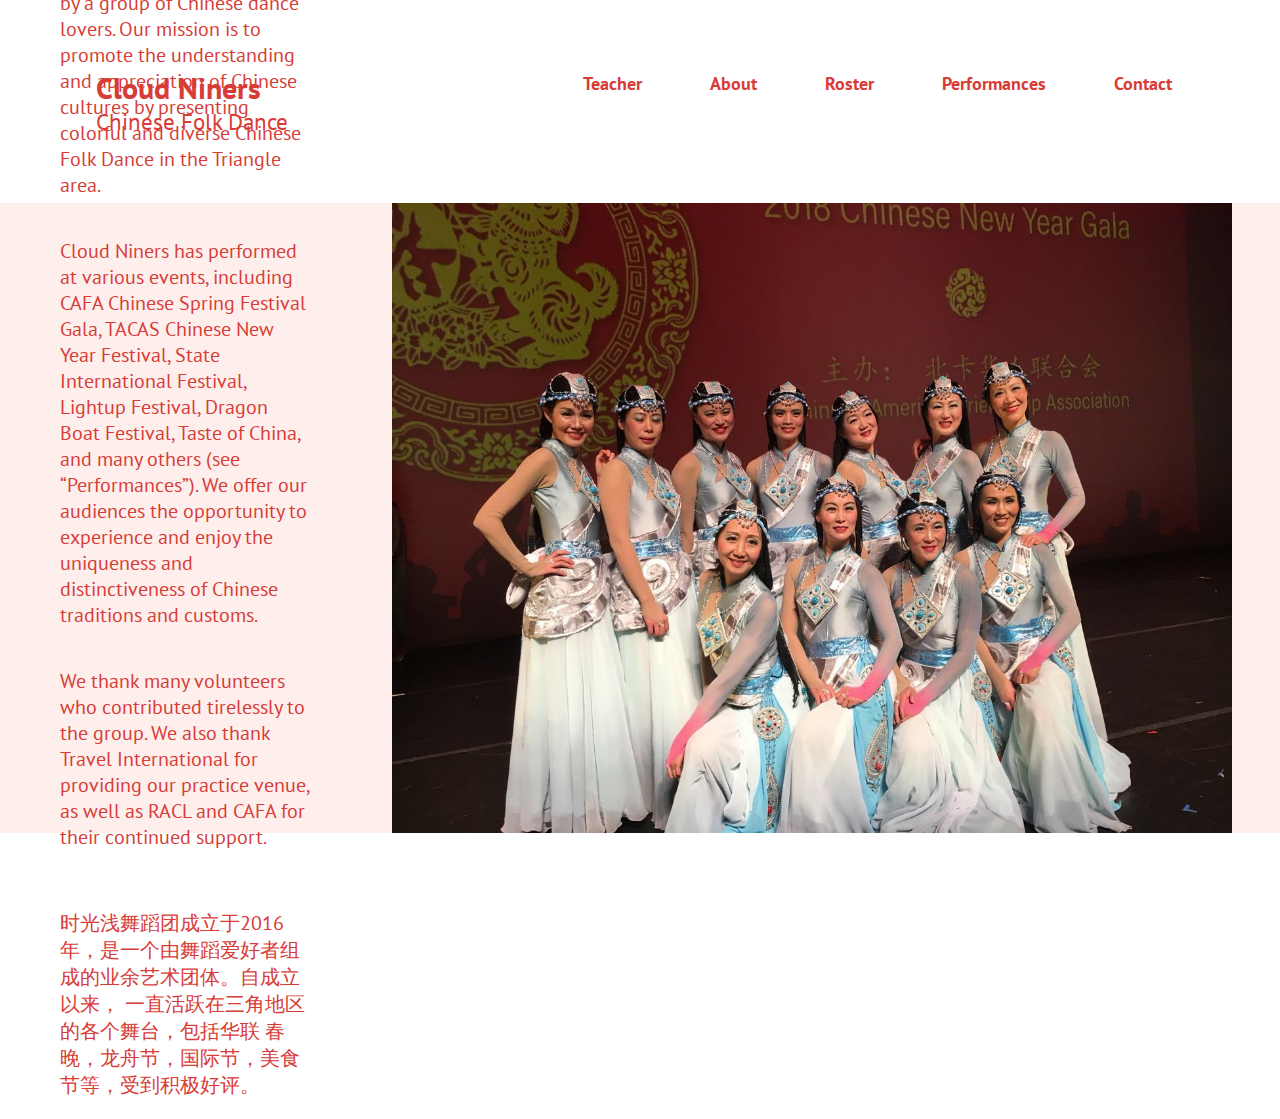
==== Cloud Niners Site/about.html @ c95bf97f "Add files via upload" ====
<!DOCTYPE html>
<html>
    <head>
        <meta charset="utf-8">
        <title>Cloud Niners | About</title>
        <link href="https://fonts.googleapis.com/css2?family=PT+Sans&display=swap" rel="stylesheet"> 
        <link href="https://fonts.googleapis.com/css2?family=PT+Sans:wght@700&display=swap" rel="stylesheet"> 
        <link rel="stylesheet" type="text/css" href="css/about.css">

    </head>
    <body>
       <div class="container">
            <header>
                <div class="heading">
                    <a href="index.html">
                        <h1>Cloud Niners</h1>
                        <h2>Chinese Folk Dance</h2>
                    </a>
                </div>
                <nav>
                    <ul>
                        <li><a href="teacher.html">Teacher</a></li>
                        <li><a href="about.html">About</a></li>
                        <li><a href="roster.html">Roster</a></li>
                        <li><a href="performances.html">Performances</a></li>
                        <li><a href="contact.html">Contact</a></li>
                    </ul>
                </nav>
            </header>
            <div class="content">
                <div class="text">
                    <div class="engtext">
                        <p>Cloud Niners Chinese dance group was founded in 2016 by a group of Chinese dance lovers. Our mission is to promote the understanding and appreciation of Chinese cultures by presenting colorful and diverse Chinese Folk Dance in the Triangle area.</p>
                        <p>Cloud Niners has performed at various events, including CAFA Chinese Spring Festival Gala, TACAS Chinese New Year Festival, State International Festival, Lightup Festival, Dragon Boat Festival, Taste of China, and many others (see “Performances”). We offer our audiences the opportunity to experience and enjoy the uniqueness and distinctiveness of Chinese traditions and customs.</p>
                        <p>We thank many volunteers who contributed tirelessly to the group. We also thank Travel International for providing our practice venue, as well as RACL and CAFA for their continued support.</p>
                    </div>
                    <div class="chtext">
                        <p>时光浅舞蹈团成立于2016年，是一个由舞蹈爱好者组成的业余艺术团体。自成立以来， 一直活跃在三角地区的各个舞台，包括华联 春晚，龙舟节，国际节，美食节等，受到积极好评。</p>
                    </div>
                </div>
                <img src="Images/about.jpg">
            </div>
        </div>
    </body>
</html>
---- Cloud Niners Site/css/about.css ----
html {
  background-color: #ffffff;
}

body {
  font-family: 'PT Sans', sans-serif;
  color: #D73C37;
  margin: 0px 0px 0px 0px;
}

.container {
  height: 100vh;
  width: 100%;
}

h1 {
  font-size: 30px;
  margin-bottom: 0;
}

h2 {
  font-size: 23px;
  font-weight: lighter;
  margin-top: 0;
}

nav {
  font-size: 18px;
  font-weight: bold;
  float: right;
  width: 75%;
  display: -webkit-box;
  display: -ms-flexbox;
  display: flex;
  -webkit-box-pack: end;
      -ms-flex-pack: end;
          justify-content: flex-end;
  padding: 3em 4.25em 0 0;
  color: #D73C37;
  list-style-type: none;
}

li {
  display: inline;
  padding: 0 1.75em 0 1.75em;
  color: #D73C37;
}

a {
  text-decoration: none;
  color: #D73C37;
  display: inline;
}

a:visited {
  text-decoration: none;
  color: #D73C37;
}

a:hover {
  color: #dfbc5e;
}

header {
  width: 100%;
  display: -webkit-box;
  display: -ms-flexbox;
  display: flex;
}

.heading {
  float: left;
  width: 25%;
  padding: 3em 0 0 6em;
}

.content {
  width: 100%;
  height: 70%;
  background-color: #feefed;
  display: -webkit-box;
  display: -ms-flexbox;
  display: flex;
  -webkit-box-pack: center;
      -ms-flex-pack: center;
          justify-content: center;
  margin-top: 3em;
}

.content .text {
  padding: 2em 4em 2em 3em;
  display: -webkit-box;
  display: -ms-flexbox;
  display: flex;
  -webkit-box-orient: vertical;
  -webkit-box-direction: normal;
      -ms-flex-direction: column;
          flex-direction: column;
  -webkit-box-pack: center;
      -ms-flex-pack: center;
          justify-content: center;
  font-size: 1.25em;
}

.content .text .engtext p {
  padding-bottom: 1em;
}

.content img {
  height: 100%;
  padding-right: 3em;
}
/*# sourceMappingURL=about.css.map */
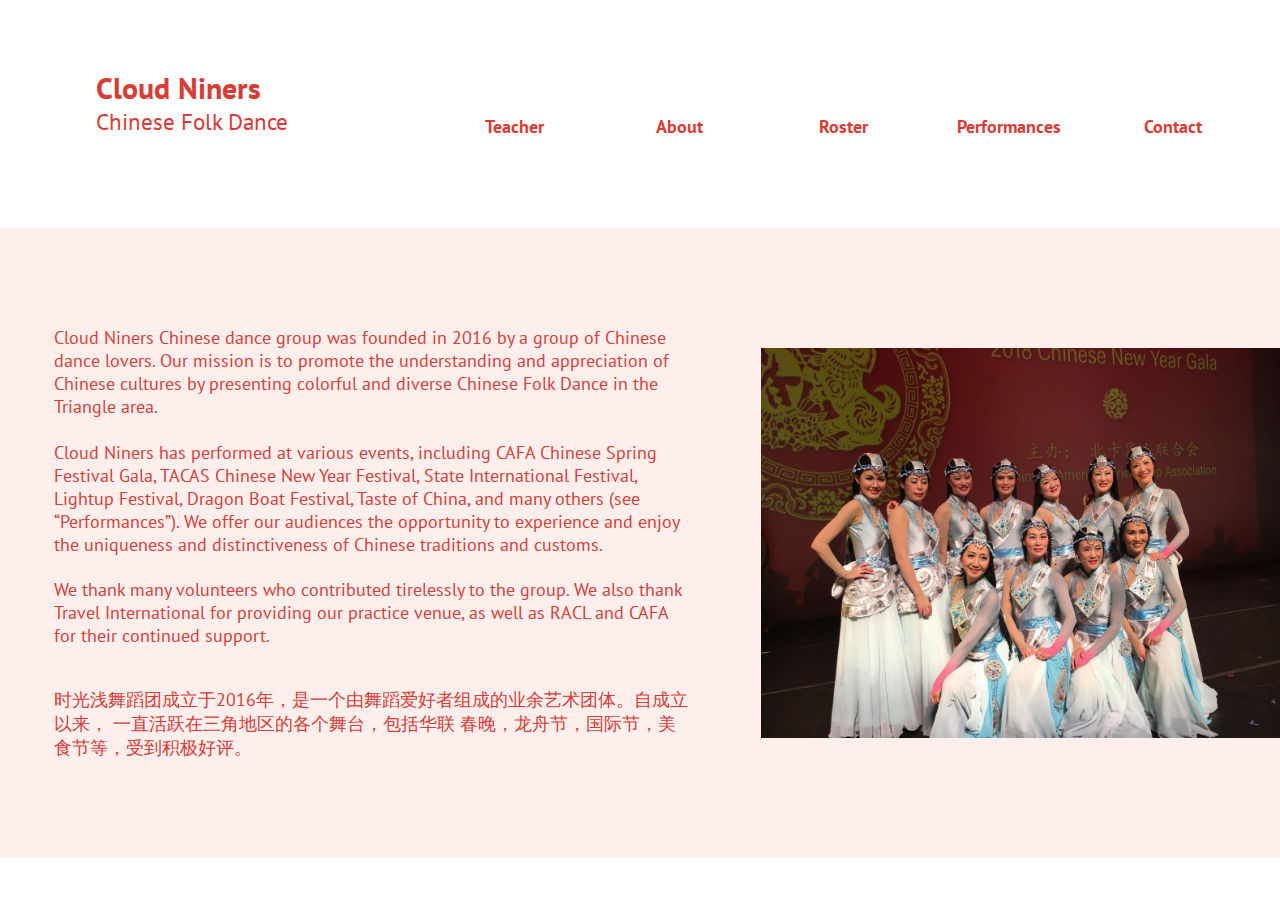
==== commit 20cb0e42: "Add files via upload" ====
--- a/Cloud Niners Site/about.html
+++ b/Cloud Niners Site/about.html
@@ -6,7 +6,6 @@
         <link href="https://fonts.googleapis.com/css2?family=PT+Sans&display=swap" rel="stylesheet"> 
         <link href="https://fonts.googleapis.com/css2?family=PT+Sans:wght@700&display=swap" rel="stylesheet"> 
         <link rel="stylesheet" type="text/css" href="css/about.css">
-
     </head>
     <body>
        <div class="container">
@@ -38,7 +37,9 @@
                         <p>时光浅舞蹈团成立于2016年，是一个由舞蹈爱好者组成的业余艺术团体。自成立以来， 一直活跃在三角地区的各个舞台，包括华联 春晚，龙舟节，国际节，美食节等，受到积极好评。</p>
                     </div>
                 </div>
-                <img src="Images/about.jpg">
+                <div class="img-holder">
+                    <img src="Images/about.jpg">
+                </div>
             </div>
         </div>
     </body>
--- a/Cloud Niners Site/css/about.css
+++ b/Cloud Niners Site/css/about.css
@@ -35,15 +35,71 @@
   -webkit-box-pack: end;
       -ms-flex-pack: end;
           justify-content: flex-end;
-  padding: 3em 4.25em 0 0;
-  color: #D73C37;
+  padding: 4em 0 0 0;
   list-style-type: none;
 }
 
+@media (max-width: 1094px) {
+  nav {
+    width: 100%;
+    -webkit-box-orient: vertical;
+    -webkit-box-direction: normal;
+        -ms-flex-direction: column;
+            flex-direction: column;
+    padding: 0 0 0 0;
+  }
+}
+
+nav ul {
+  display: -webkit-box;
+  display: -ms-flexbox;
+  display: flex;
+  -webkit-box-orient: horizontal;
+  -webkit-box-direction: normal;
+      -ms-flex-direction: row;
+          flex-direction: row;
+  width: 100%;
+}
+
+@media (max-width: 1094px) {
+  nav ul {
+    -webkit-box-orient: vertical;
+    -webkit-box-direction: normal;
+        -ms-flex-direction: column;
+            flex-direction: column;
+    padding-left: 0;
+    -webkit-box-align: center;
+        -ms-flex-align: center;
+            align-items: center;
+    -webkit-box-pack: start;
+        -ms-flex-pack: start;
+            justify-content: start;
+    margin-top: none;
+  }
+}
+
 li {
-  display: inline;
+  display: -webkit-box;
+  display: -ms-flexbox;
+  display: flex;
   padding: 0 1.75em 0 1.75em;
   color: #D73C37;
+  width: 12%;
+  margin: none;
+  -webkit-box-align: center;
+      -ms-flex-align: center;
+          align-items: center;
+  -webkit-box-pack: center;
+      -ms-flex-pack: center;
+          justify-content: center;
+}
+
+@media (max-width: 1094px) {
+  li {
+    width: 50%;
+    display: block;
+    text-align: center;
+  }
 }
 
 a {
@@ -63,9 +119,20 @@
 
 header {
   width: 100%;
-  display: -webkit-box;
-  display: -ms-flexbox;
-  display: flex;
+  height: 20vh;
+  display: -webkit-box;
+  display: -ms-flexbox;
+  display: flex;
+}
+
+@media (max-width: 1094px) {
+  header {
+    height: 35vh;
+    -webkit-box-orient: vertical;
+    -webkit-box-direction: normal;
+        -ms-flex-direction: column;
+            flex-direction: column;
+  }
 }
 
 .heading {
@@ -74,6 +141,14 @@
   padding: 3em 0 0 6em;
 }
 
+@media (max-width: 1094px) {
+  .heading {
+    width: 100%;
+    padding: 3em 0 0 0;
+    text-align: center;
+  }
+}
+
 .content {
   width: 100%;
   height: 70%;
@@ -87,7 +162,21 @@
   margin-top: 3em;
 }
 
+@media (max-width: 1094px) {
+  .content {
+    -webkit-box-orient: vertical;
+    -webkit-box-direction: reverse;
+        -ms-flex-direction: column-reverse;
+            flex-direction: column-reverse;
+    height: auto;
+    -webkit-box-align: center;
+        -ms-flex-align: center;
+            align-items: center;
+  }
+}
+
 .content .text {
+  width: 55%;
   padding: 2em 4em 2em 3em;
   display: -webkit-box;
   display: -ms-flexbox;
@@ -99,15 +188,44 @@
   -webkit-box-pack: center;
       -ms-flex-pack: center;
           justify-content: center;
-  font-size: 1.25em;
+  font-size: 1.125em;
 }
 
 .content .text .engtext p {
-  padding-bottom: 1em;
-}
-
-.content img {
+  padding-bottom: .25em;
+}
+
+.content .img-holder {
+  width: 45%;
+  display: -webkit-box;
+  display: -ms-flexbox;
+  display: flex;
+}
+
+@media (max-width: 1094px) {
+  .content .img-holder {
+    width: 100%;
+    -webkit-box-pack: center;
+        -ms-flex-pack: center;
+            justify-content: center;
+    padding: 2em 0 0 0;
+  }
+}
+
+.content .img-holder img {
+  width: 100%;
+  -o-object-fit: contain;
+     object-fit: contain;
   height: 100%;
-  padding-right: 3em;
+  display: -webkit-box;
+  display: -ms-flexbox;
+  display: flex;
+}
+
+@media (max-width: 1094px) {
+  .content .img-holder img {
+    width: 85%;
+    padding: 2em 0 0 0;
+  }
 }
 /*# sourceMappingURL=about.css.map */